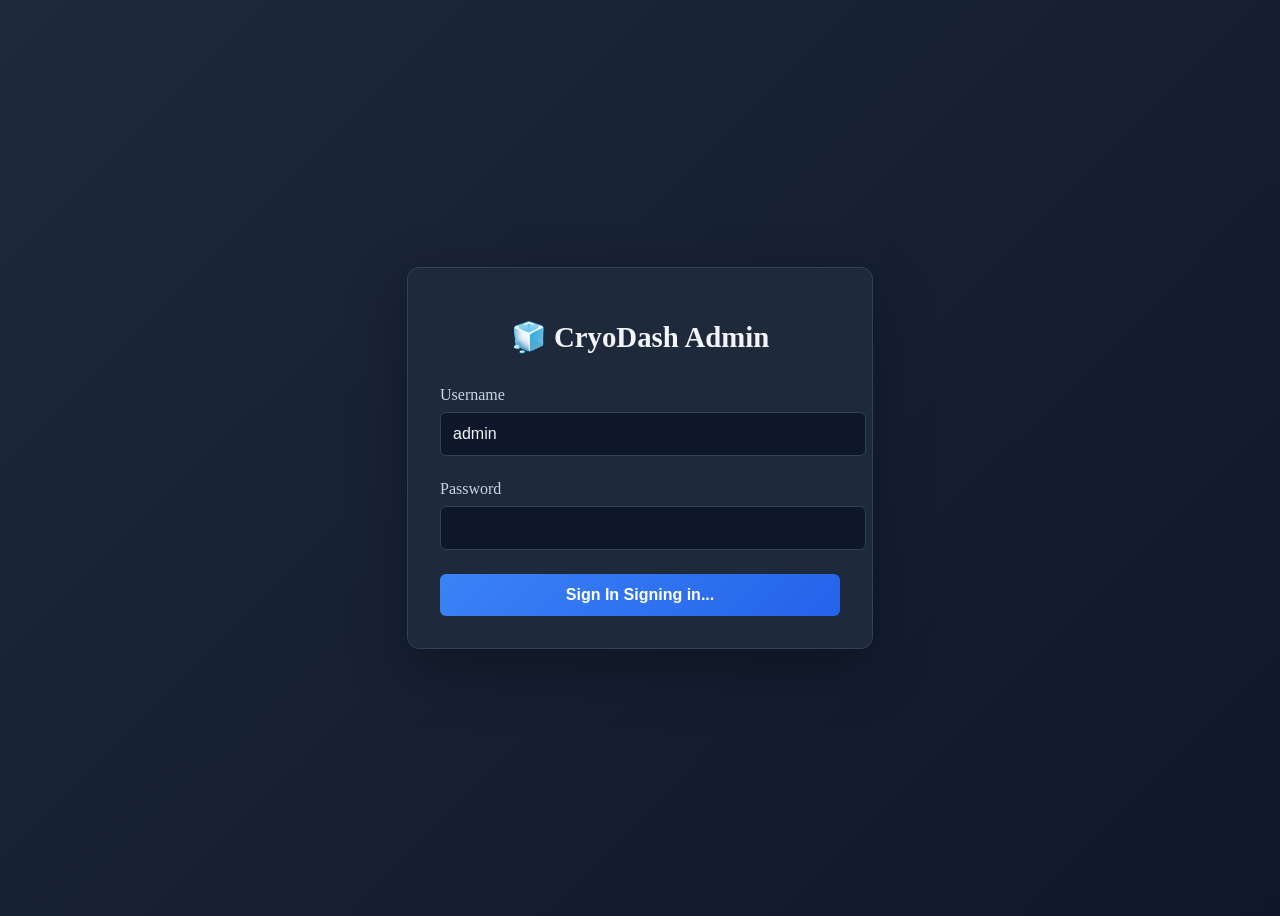
==== cryodash/static/login.html @ b33385f2 "feat: Implement JWT authentication and public/admin dashboard separation - Add JWT token-based authe" ====
<!-- Login page for CryoDash -->
<!DOCTYPE html>
<html lang="en">
<head>
    <meta charset="UTF-8">
    <meta name="viewport" content="width=device-width, initial-scale=1.0">
    <title>CryoDash - Admin Login</title>
    <link rel="stylesheet" href="/static/style.css">
    <style>
        body {
            display: flex;
            justify-content: center;
            align-items: center;
            min-height: 100vh;
            background: linear-gradient(135deg, #1e293b 0%, #0f172a 100%);
        }

        .login-container {
            background: #1e293b;
            border: 1px solid #334155;
            border-radius: 12px;
            padding: 2rem;
            width: 100%;
            max-width: 400px;
            box-shadow: 0 20px 60px rgba(0, 0, 0, 0.3);
        }

        .login-container h1 {
            text-align: center;
            color: #f1f5f9;
            margin-bottom: 2rem;
            font-size: 1.8rem;
        }

        .form-group {
            margin-bottom: 1.5rem;
        }

        .form-group label {
            display: block;
            color: #cbd5e1;
            margin-bottom: 0.5rem;
            font-weight: 500;
        }

        .form-group input {
            width: 100%;
            padding: 0.75rem;
            border: 1px solid #334155;
            border-radius: 6px;
            background: #0f172a;
            color: #f1f5f9;
            font-size: 1rem;
            transition: all 0.2s;
        }

        .form-group input:focus {
            outline: none;
            border-color: #3b82f6;
            box-shadow: 0 0 0 3px rgba(59, 130, 246, 0.1);
        }

        .login-button {
            width: 100%;
            padding: 0.75rem;
            background: linear-gradient(135deg, #3b82f6, #2563eb);
            color: #fff;
            border: none;
            border-radius: 6px;
            font-size: 1rem;
            font-weight: 600;
            cursor: pointer;
            transition: all 0.2s;
        }

        .login-button:hover {
            transform: translateY(-2px);
            box-shadow: 0 10px 30px rgba(59, 130, 246, 0.3);
        }

        .login-button:active {
            transform: translateY(0);
        }

        .error-message {
            color: #ef4444;
            background: rgba(239, 68, 68, 0.1);
            border: 1px solid rgba(239, 68, 68, 0.3);
            padding: 1rem;
            border-radius: 6px;
            margin-bottom: 1rem;
            display: none;
        }

        .error-message.show {
            display: block;
        }

        .loading {
            display: none;
        }

        .loading.show {
            display: inline;
        }
    </style>
</head>
<body>
    <div class="login-container">
        <h1>🧊 CryoDash Admin</h1>

        <div id="error-message" class="error-message"></div>

        <form id="login-form">
            <div class="form-group">
                <label for="username">Username</label>
                <input
                    type="text"
                    id="username"
                    name="username"
                    value="admin"
                    required
                    autocomplete="username"
                >
            </div>

            <div class="form-group">
                <label for="password">Password</label>
                <input
                    type="password"
                    id="password"
                    name="password"
                    required
                    autocomplete="current-password"
                >
            </div>

            <button type="submit" class="login-button">
                <span class="content">Sign In</span>
                <span class="loading show">Signing in...</span>
            </button>
        </form>
    </div>

    <script>
        const form = document.getElementById('login-form');
        const errorMsg = document.getElementById('error-message');
        const loginBtn = form.querySelector('.login-button');

        form.addEventListener('submit', async (e) => {
            e.preventDefault();
            errorMsg.classList.remove('show');

            const username = document.getElementById('username').value;
            const password = document.getElementById('password').value;

            loginBtn.disabled = true;
            loginBtn.querySelector('.content').style.display = 'none';
            loginBtn.querySelector('.loading').classList.add('show');

            try {
                const response = await fetch('/api/auth/login', {
                    method: 'POST',
                    headers: {
                        'Content-Type': 'application/json',
                    },
                    body: JSON.stringify({ username, password }),
                });

                const data = await response.json();

                if (response.ok) {
                    // Store token in localStorage
                    localStorage.setItem('access_token', data.access_token);
                    localStorage.setItem('username', data.username);
                    localStorage.setItem('is_admin', data.is_admin);

                    // Redirect to dashboard
                    window.location.href = '/';
                } else {
                    throw new Error(data.detail || 'Login failed');
                }
            } catch (error) {
                console.error('Login error:', error);
                errorMsg.textContent = error.message;
                errorMsg.classList.add('show');
                loginBtn.disabled = false;
                loginBtn.querySelector('.content').style.display = 'inline';
                loginBtn.querySelector('.loading').classList.remove('show');
            }
        });

        // Check if already logged in
        if (localStorage.getItem('access_token')) {
            window.location.href = '/';
        }
    </script>
</body>
</html>
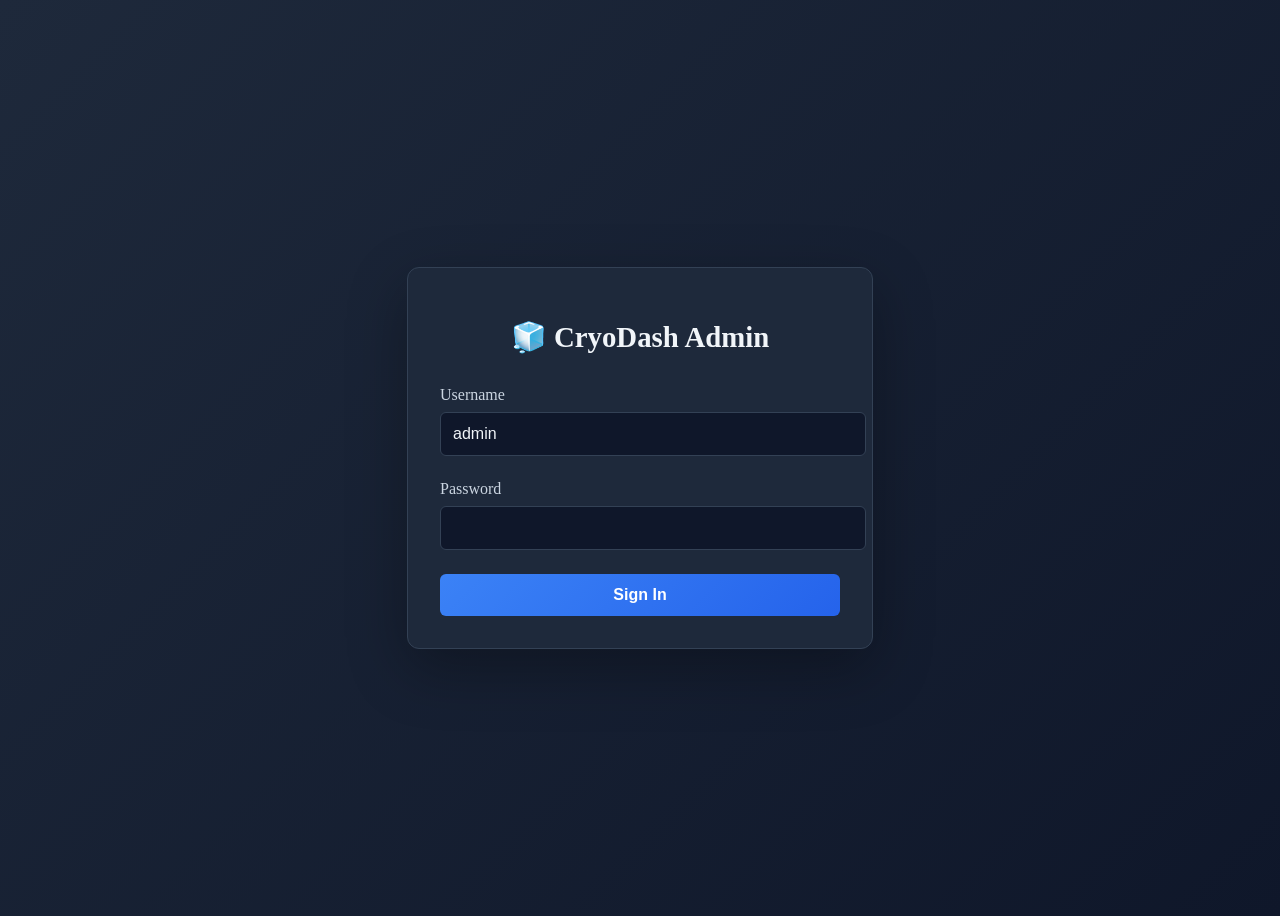
==== commit eb88a03c: "feat: Add JWT authentication with public/admin dashboard - Implement JWT tokens (24h expiration) wit" ====
--- a/cryodash/static/login.html
+++ b/cryodash/static/login.html
@@ -137,7 +137,7 @@
 
             <button type="submit" class="login-button">
                 <span class="content">Sign In</span>
-                <span class="loading show">Signing in...</span>
+                <span class="loading">Signing in...</span>
             </button>
         </form>
     </div>
